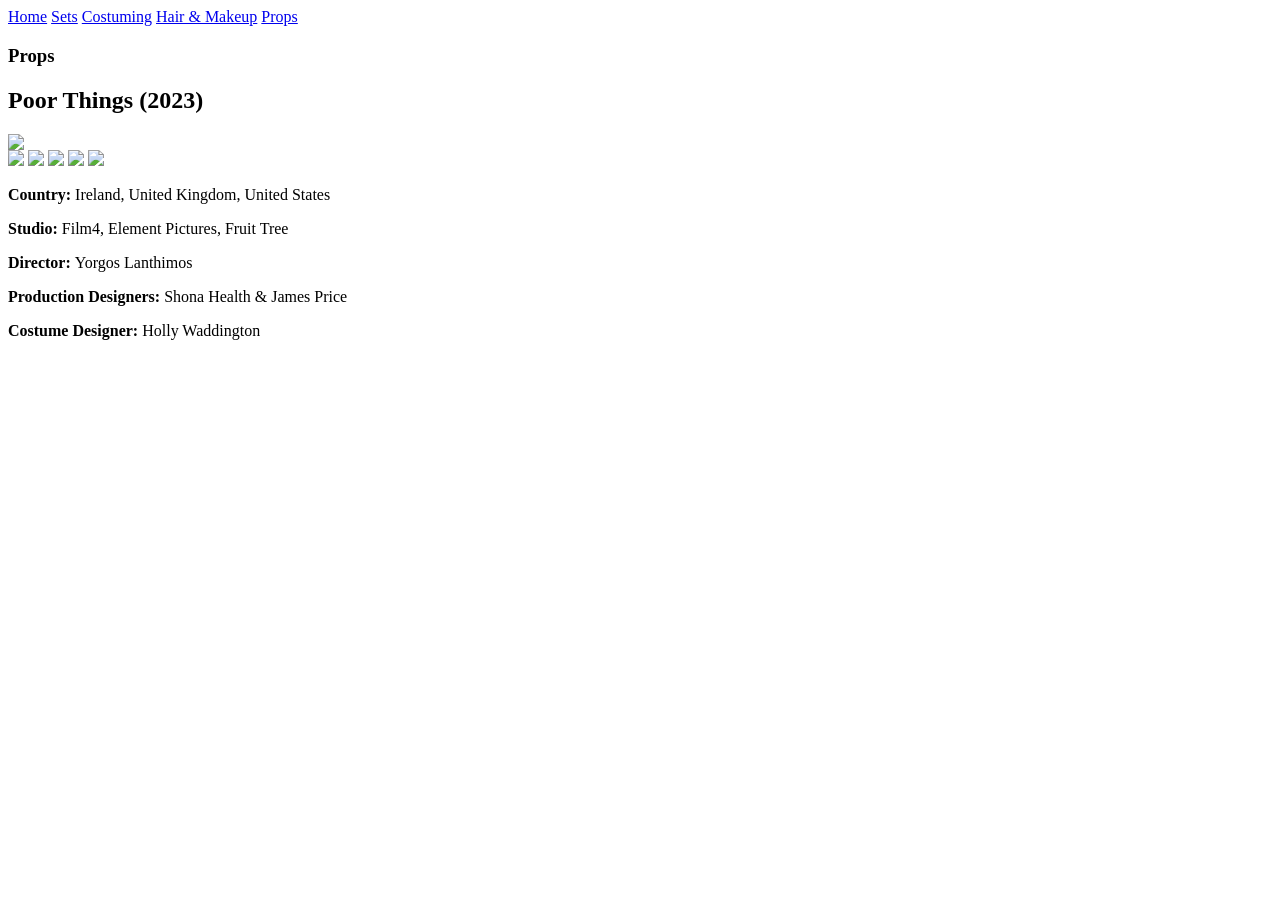
==== PTcostuming.html @ 8837da4e "Add files via upload" ====
<html>
<head>
    <title>The Substance Props</title>
    <link rel="preconnect" href="https://fonts.googleapis.com">
        <link rel="preconnect" href="https://fonts.gstatic.com" crossorigin>
        <link href="https://fonts.googleapis.com/css2?family=Roboto+Mono:ital,wght@0,100..700;1,100..700&family=Roboto:ital,wght@0,100..900;1,100..900&display=swap" rel="stylesheet">
        <link rel="stylesheet" href="style/main.css"/>
</head>

<body>

    <div class="topmenu">
        <a href="index.html">Home</a>
        <a href="sets.html">Sets</a>
        <a href="costuming.html">Costuming</a>
        <a href="hairandmakeup.html">Hair & Makeup</a>
        <a href="props.html">Props</a>
    </div>

    <div class="title">
        <H3>Props</H3>
        <H2>Poor Things (2023)</H2>
    </div>

    <div class="gallery">
        <div class="main-image">
            <img id="current" src="images/PT_costuming1.jpg">
        </div>

        <div class="thumbnails">
            <img src="images/PT_costuming1.jpg" class="thumb active">
            <img src="images/PT_costuming2.jpg" class="thumb">
            <img src="images/PT_costuming3.jpg" class="thumb">
            <img src="images/PT_costuming4.jpg" class="thumb">
            <img src="images/PT_costuming5.jpg" class="thumb">
        </div>

    <div class="bodytext">
        <p><strong>Country: </strong>Ireland, United Kingdom, United States</p>
        <p><strong>Studio: </strong>Film4, Element Pictures, Fruit Tree</p>
        <p><strong>Director: </strong>Yorgos Lanthimos</p>
        <p><strong>Production Designers: </strong>Shona Health & James Price</p>
        <p><strong>Costume Designer: </strong>Holly Waddington</p>
    </div>
    </div>

    <script src="script.js"></script>

</body>
</html>
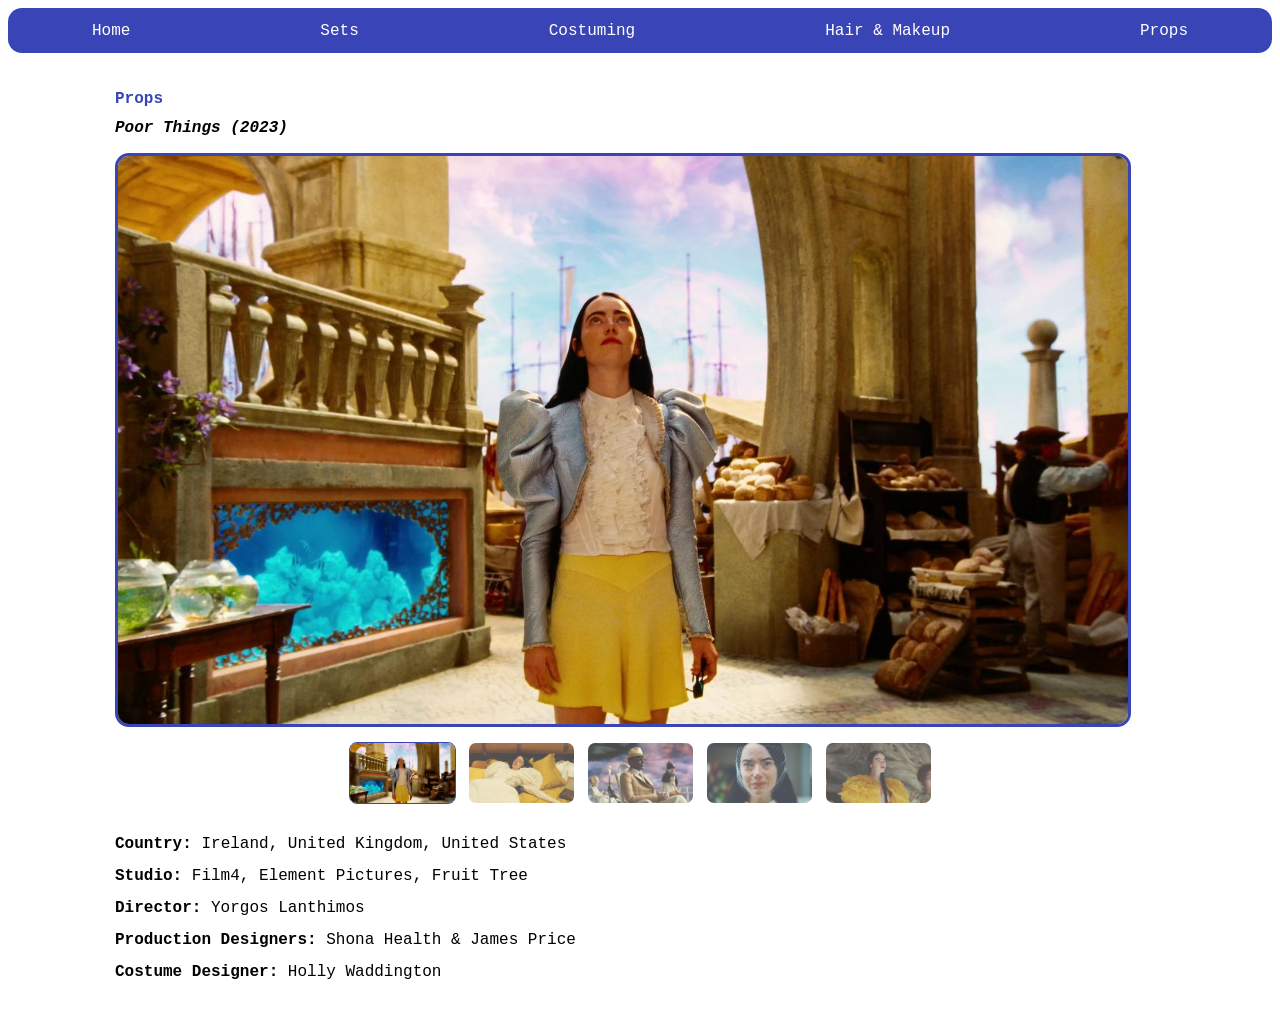
==== commit f65ed864: "Change title from 'The Substance Props' to 'Poor Things Costuming'" ====
--- a/PTcostuming.html
+++ b/PTcostuming.html
@@ -1,6 +1,6 @@
 <html>
 <head>
-    <title>The Substance Props</title>
+    <title>Poor Things Costuming</title>
     <link rel="preconnect" href="https://fonts.googleapis.com">
         <link rel="preconnect" href="https://fonts.gstatic.com" crossorigin>
         <link href="https://fonts.googleapis.com/css2?family=Roboto+Mono:ital,wght@0,100..700;1,100..700&family=Roboto:ital,wght@0,100..900;1,100..900&display=swap" rel="stylesheet">
@@ -47,4 +47,4 @@
     <script src="script.js"></script>
 
 </body>
-</html>+</html>
--- a/style/main.css
+++ b/style/main.css
@@ -0,0 +1,229 @@
+body {
+    font-family: "Roboto-Mono", monospace;
+}
+
+.topmenu { 
+    background:rgb(57, 69, 183);
+    height: 45px; 
+    border-radius: 14px; 
+    display: flex;
+    align-items: center;
+    justify-content: center; 
+    padding: 0 20px;
+    gap: 190px;
+}
+
+ .topmenu a {
+    color: white;
+    font-size: 16px;
+    margin: 0;
+    text-decoration: none;
+    white-space: nowrap;
+}
+
+.header { 
+    height: 28px; 
+    padding-left: 50px;
+    padding-right: 50px;
+    padding-top: 30px;
+    padding-bottom: 15px;
+    display: flex;
+    align-items: baseline;
+    gap: 19px; 
+}
+
+h1 {
+    font-size: 16px;
+}
+
+
+h5 {
+    color: rgb(57, 69, 183); 
+    text-decoration: underline;
+}
+
+button {
+    color: rgb(57, 69, 183);
+}
+
+
+/* .container {
+   display: grid; 
+   grid-template-columns: repeat(3, 1fr); 
+   grid-template-rows: repeat(3, 1fr); 
+   height: 100vh;
+   gap: 10px;
+   padding-left: 50px;
+   padding-right: 50px;
+   min-height: 100vh;
+} */
+
+.container {
+  display: grid;
+  grid-template-columns: repeat(3, 1fr);
+  gap: 10px;
+  padding: 0 50px;
+}
+
+.rectangle { 
+    background: rgb(57, 69, 183); 
+    border-radius: 14px; 
+    overflow: hidden;
+    aspect-ratio: 16 / 9;
+    opacity: 1;
+    transition: 0.3s ease;
+    position: relative;
+} 
+
+.rectangle:hover .hover-text {
+  opacity: 1;
+}
+
+.rectangle img {
+    width: 100%;     
+    height: 100%;    
+    object-fit: cover;
+}
+
+.rectangle:hover {
+  opacity: 0.7;
+}
+
+.title {
+  margin: auto;
+  max-width: 1050px; 
+}
+
+.gallery {
+    max-width: 1050px;
+    margin: auto;
+}
+
+.main-image img {
+    width: 100%;
+    height: 568px;
+    width: 1010px;
+    object-fit: cover;
+    border-radius: 14px;
+    border: 3px solid rgb(57, 69, 183);
+}
+
+.thumbnails {
+    display: flex;
+    justify-content: center;
+    gap: 12px;
+    margin-top: 15px;
+}
+
+.thumbnails img {
+    width: 105px;
+    height: 60px;
+    object-fit: cover;
+    border-radius: 8px;
+    cursor: pointer;
+    opacity: 0.7;
+    border: 1.5px solid transparent;
+    transition: 0.2s;
+}
+
+.thumbnails img:hover {
+    opacity: 1;
+}
+
+.thumbnails img.active {
+    opacity: 1;
+    border: 1.5px solid rgb(57, 69, 183);
+}
+
+.bodytext {
+    margin-top: 32px;
+    margin-bottom: 50px;
+    font-size: 16px;
+    line-height: 16px;
+}
+
+h2 {
+    font-size: 16px;
+    font-style: italic;
+    line-height: 1.5;
+    font-weight:900;
+}
+
+h3 {
+    font-size: 16px;
+    line-height: 0.05;
+    padding-top: 30px;
+    color: rgb(57, 69, 183);
+    font-weight: 550;
+}
+
+.about-section {
+  display: flex;
+  align-items: center;
+  gap: 40px;   
+  margin: auto;
+  max-width: 1240px;            
+}
+
+.about {
+  max-width: 485px;
+  margin-top: 25px;
+}
+
+.container2 {
+    margin-top: 25px;
+    flex: 1;               
+    max-width: 700px;       
+    display: grid; 
+    grid-template-columns: repeat(2, 1fr); 
+    grid-template-rows: repeat(2, 1fr); 
+    gap: 10px;
+}
+
+.rectangle2 { 
+    background: rgb(57, 69, 183); 
+    border-radius: 14px; 
+    aspect-ratio: 16/9;
+    overflow: hidden;
+    position: relative
+}
+
+.rectangle2 a {
+  display: block;
+  width: 100%;
+  height: 100%;
+  position: relative;
+}
+
+.rectangle2 img {
+    width: 100%;     
+    height: 100%;    
+    object-fit: cover;
+    transition: 0.3s ease;
+}
+
+.rectangle2 img:hover {
+   opacity: 0.7;
+}
+
+.hover-text {
+  position: absolute;
+  top: 50%;
+  left: 50%;
+  transform: translate(-50%, -50%);
+
+  color: white;
+  text-align: center;
+
+  opacity: 0;
+  transition: 0.3s ease;
+  font-weight: 700;
+}
+
+.rectangle2:hover .hover-text {
+  opacity: 1;
+}
+
+.hidden {
+  display: none;
+}
